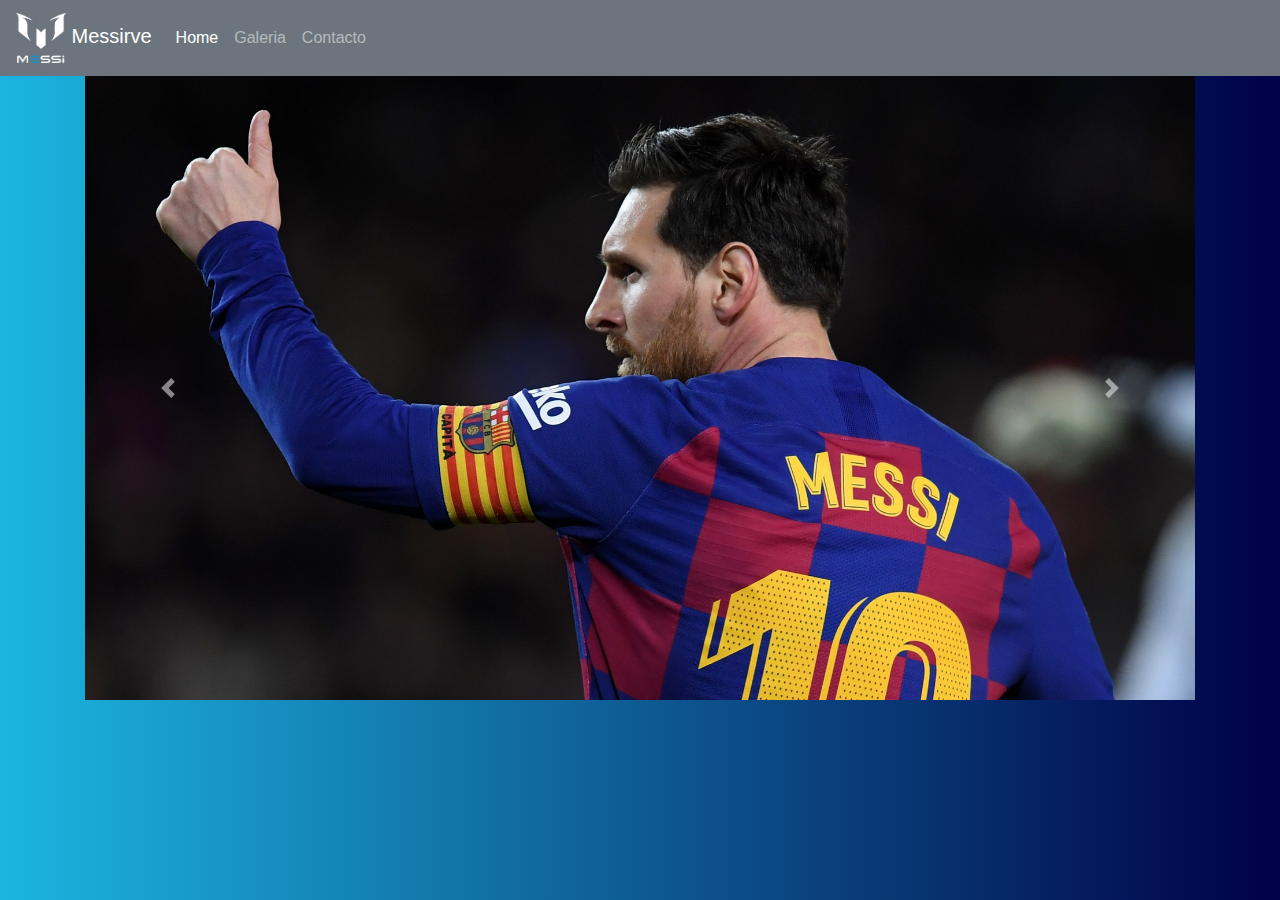
==== index.html @ 6b16f626 "weias" ====
<!DOCTYPE html>
<html lang="es">

<head>
    <meta charset="UTF-8">
    <meta name="viewport" content="width=device-width, initial-scale=1.0">
    <link rel="stylesheet" href="https://stackpath.bootstrapcdn.com/bootstrap/4.5.2/css/bootstrap.min.css"
        integrity="sha384-JcKb8q3iqJ61gNV9KGb8thSsNjpSL0n8PARn9HuZOnIxN0hoP+VmmDGMN5t9UJ0Z" crossorigin="anonymous">
    <link rel="stylesheet" href="static/css/custom.css" />
    <title>Messirve</title>
</head>

<body>

    <nav class="navbar sticky-top navbar-dark bg-secondary navbar-expand-lg">
        <a class="navbar-brand" style="color: white;" href="index.html">
            <img src="static/img/logo2.png" width="50" height="50" />
            Messirve
        </a>
        <button class="navbar-toggler" type="button" data-toggle="collapse" data-target="#navbarNav"
            aria-controls="navbarNav" aria-expanded="false" aria-label="Toggle navigation">
            <span class="navbar-toggler-icon"></span>
        </button>
        <div class="collapse navbar-collapse" id="navbarNav">
            <ul class="navbar-nav">
                <li class="nav-item">
                    <a class="nav-link active" href="index.html">Home</a>
                </li>
                <li class="nav-item">
                    <a class="nav-link" href="galeria.html">Galeria</a>
                </li>
                <li class="nav-item">
                    <a class="nav-link" href="contacto.html">Contacto</a>
                </li>
            </ul>
        </div>
    </nav>
<div class="container">
    <div class="row">
        <div class="col-sm">
    <div id="CarrouselMessi" class="carousel slide" data-ride="carousel">
        <div class="carousel-inner">
          <div class="carousel-item active">
            <img src="static/img/messi1.jpg" class="d-block w-100" alt="Messi1">
          </div>
          <div class="carousel-item">
            <img src="static/img/messi_brand.jpg"class="d-block w-100" alt="Messi2">
          </div>
          <div class="carousel-item">
            <img src="static/img/messi_enojao.jpg" class="d-block w-100" alt="Messi3">
          </div>
          <div class="carousel-item">
            <img src="static/img/messi_feliz.jpg" class="d-block w-100" alt="Messi4">
          </div>
        </div>
        <a class="carousel-control-prev" href="#CarrouselMessi" role="button" data-slide="prev">
          <span class="carousel-control-prev-icon" aria-hidden="true"></span>
          <span class="sr-only">Anterior</span>
        </a>
        <a class="carousel-control-next" href="#CarrouselMessi" role="button" data-slide="next">
          <span class="carousel-control-next-icon" aria-hidden="true"></span>
          <span class="sr-only">Siguiente</span>
        </a>
      </div>
    </div>
    </div>
</div>


</body>

<script src="https://code.jquery.com/jquery-3.5.1.slim.min.js"
    integrity="sha384-DfXdz2htPH0lsSSs5nCTpuj/zy4C+OGpamoFVy38MVBnE+IbbVYUew+OrCXaRkfj" crossorigin="anonymous">
</script>
<script src="https://cdn.jsdelivr.net/npm/popper.js@1.16.1/dist/umd/popper.min.js"
    integrity="sha384-9/reFTGAW83EW2RDu2S0VKaIzap3H66lZH81PoYlFhbGU+6BZp6G7niu735Sk7lN" crossorigin="anonymous">
</script>
<script src="https://stackpath.bootstrapcdn.com/bootstrap/4.5.2/js/bootstrap.min.js"
    integrity="sha384-B4gt1jrGC7Jh4AgTPSdUtOBvfO8shuf57BaghqFfPlYxofvL8/KUEfYiJOMMV+rV" crossorigin="anonymous">
</script>

</html>
---- static/css/custom.css ----
body{
    background: #000046;  /* fallback for old browsers */
    background: -webkit-linear-gradient(to right, #1CB5E0, #000046);  /* Chrome 10-25, Safari 5.1-6 */
    background: linear-gradient(to right, #1CB5E0, #000046); /* W3C, IE 10+/ Edge, Firefox 16+, Chrome 26+, Opera 12+, Safari 7+ */
    
}
.carousel-inner > .item {
    height: 400px;
 }
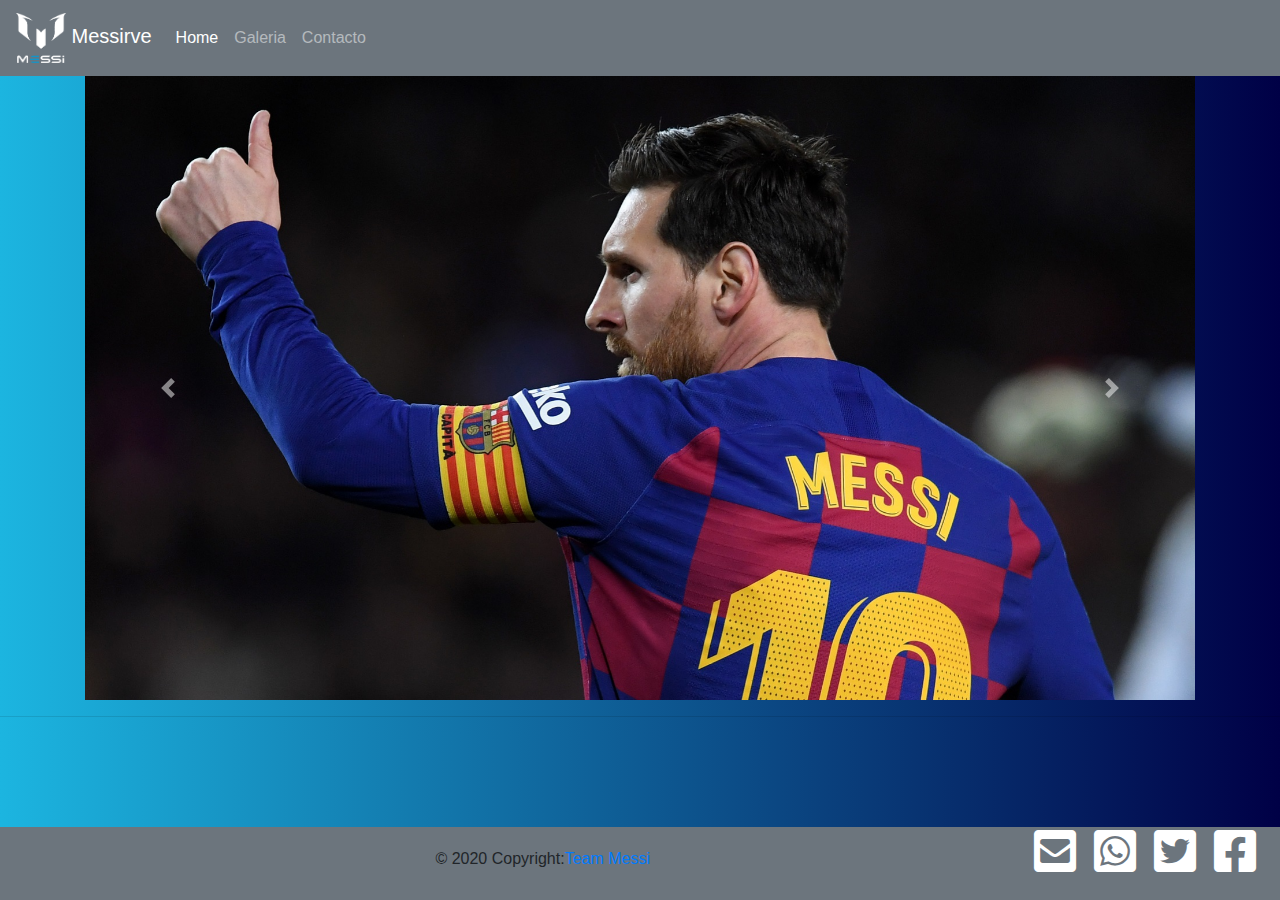
==== commit 36144de7: "footer" ====
--- a/index.html
+++ b/index.html
@@ -7,6 +7,8 @@
     <link rel="stylesheet" href="https://stackpath.bootstrapcdn.com/bootstrap/4.5.2/css/bootstrap.min.css"
         integrity="sha384-JcKb8q3iqJ61gNV9KGb8thSsNjpSL0n8PARn9HuZOnIxN0hoP+VmmDGMN5t9UJ0Z" crossorigin="anonymous">
     <link rel="stylesheet" href="static/css/custom.css" />
+    <link rel="stylesheet" href="static/css/all.css">
+    <link rel="stylesheet" href="static/css/brands.css">
     <title>Messirve</title>
 </head>
 
@@ -66,6 +68,24 @@
     </div>
 </div>
 
+<hr>
+
+<footer class="fixed-bottom bg-secondary">
+    <div class="container-fluid">
+    <div class="center-block d-flex flex-row-reverse">
+        <br/>
+            <a href="https://www.facebook.com" target="_blank" style="color: white;"><i class="fab fa-facebook-square fa-3x fa-fw"></i></a>
+            <a href="https://twitter.com" target="_blank" style="color: white;"><i class="fab fa-twitter-square fa-3x fa-fw"></i></a>
+            <a href="https://whatsapp.com" target="_blank" style="color: white;"><i class="fab fa-whatsapp-square fa-3x fa-fw"></i></a>
+            <a href="mailto:messirve-team@gmail.com" target="_blank" style="color: white;"><i class="fa fa-envelope-square fa-3x fa-fw"></i></a>
+            <div class="d-flex justify-content-center" style="padding-right: 30%; padding-top: 20px;">© 2020 Copyright: 
+                <a href="https://github.com/nicolassduoc/messirve" target="_blank"> Team Messi</a>
+              </div>
+
+</div>
+</div>
+<br>
+</footer>
 
 </body>
 
--- a/static/css/custom.css
+++ b/static/css/custom.css
@@ -6,4 +6,50 @@
 }
 .carousel-inner > .item {
     height: 400px;
- }+ }
+
+section {
+    padding-top: 3%;
+    padding-bottom: 3%;
+}
+
+form {
+    border: 1px solid black;
+    border-radius: 2%;
+    margin: auto;
+    padding: 20px;
+    width: 500px;
+    text-align: center;
+    background-image: url(../img/campnou.jpg);
+ }
+
+ form h4 {
+     color: white;
+ }
+
+ form .input {
+     width: 100%;
+     margin-bottom: 30px;
+     box-sizing: border-box;
+     height: 35px;
+     border: 1px solid black;
+     outline: none;
+     font-size: 20px;
+ }
+
+form textarea {
+    width: 100%;
+    outline: none;
+    border: 1px solid black;
+    font-size: 15px;
+    height: 100px;
+    min-height: 100px;
+    max-height: 100px;
+}
+
+ .submit {
+     width: 100px;
+     height: 40px;
+     background: rgb(63,94,251);
+    background: radial-gradient(circle, rgba(63,94,251,1) 0%, rgba(129,252,70,1) 100%);
+ }
--- a/static/css/brands.css
+++ b/static/css/brands.css
@@ -0,0 +1,15 @@
+/*!
+ * Font Awesome Free 5.14.0 by @fontawesome - https://fontawesome.com
+ * License - https://fontawesome.com/license/free (Icons: CC BY 4.0, Fonts: SIL OFL 1.1, Code: MIT License)
+ */
+@font-face {
+  font-family: 'Font Awesome 5 Brands';
+  font-style: normal;
+  font-weight: 400;
+  font-display: block;
+  src: url("../webfonts/fa-brands-400.eot");
+  src: url("../webfonts/fa-brands-400.eot?#iefix") format("embedded-opentype"), url("../webfonts/fa-brands-400.woff2") format("woff2"), url("../webfonts/fa-brands-400.woff") format("woff"), url("../webfonts/fa-brands-400.ttf") format("truetype"), url("../webfonts/fa-brands-400.svg#fontawesome") format("svg"); }
+
+.fab {
+  font-family: 'Font Awesome 5 Brands';
+  font-weight: 400; }
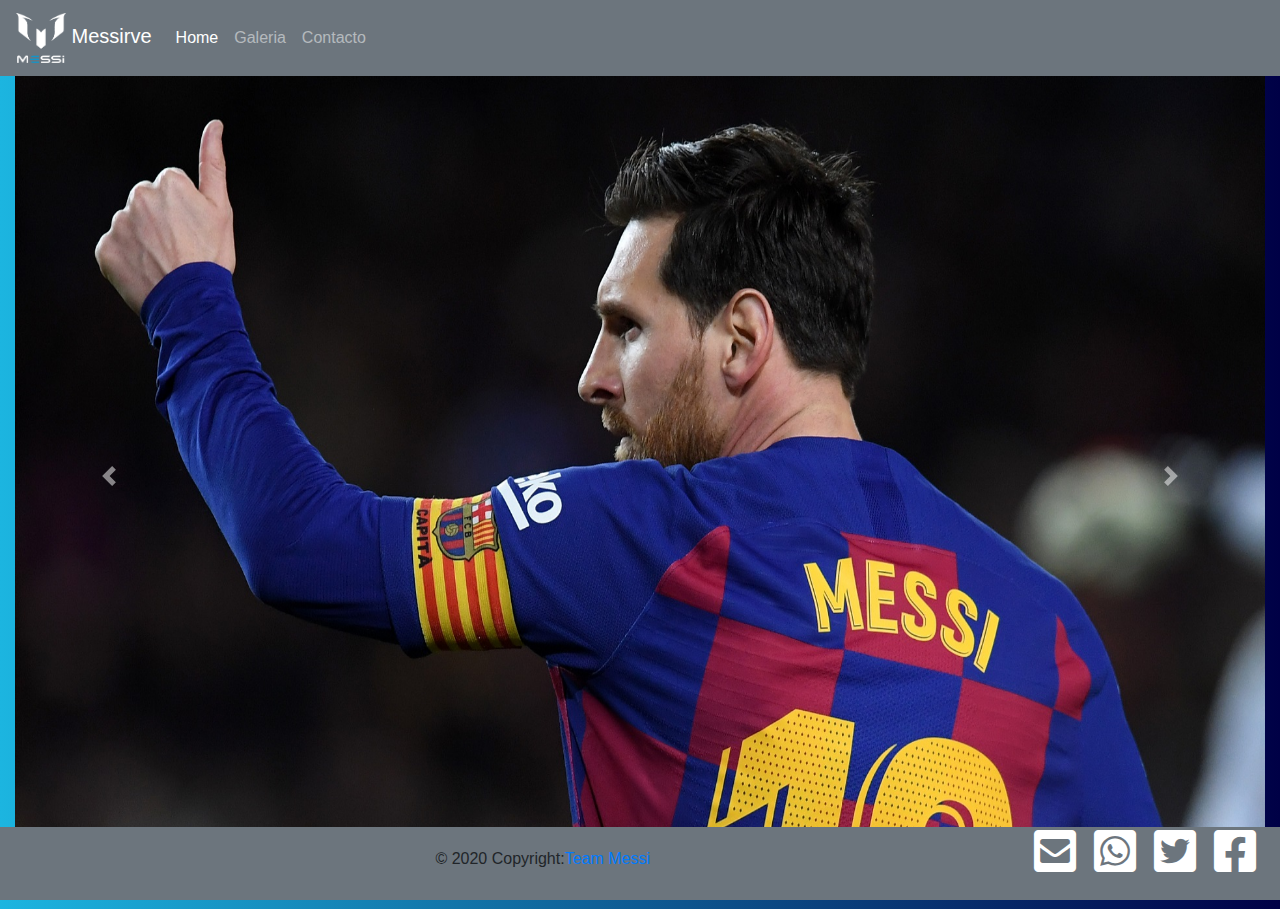
==== commit 42fb6cff: "galeria y fix al carrusel" ====
--- a/index.html
+++ b/index.html
@@ -37,22 +37,22 @@
             </ul>
         </div>
     </nav>
-<div class="container">
+<div class="container-fluid">
     <div class="row">
         <div class="col-sm">
     <div id="CarrouselMessi" class="carousel slide" data-ride="carousel">
         <div class="carousel-inner">
           <div class="carousel-item active">
-            <img src="static/img/messi1.jpg" class="d-block w-100" alt="Messi1">
+            <img src="static/img/messi1.jpg" class="d-block w-100 imgcarousel" alt="Messi1">
           </div>
           <div class="carousel-item">
-            <img src="static/img/messi_brand.jpg"class="d-block w-100" alt="Messi2">
+            <img src="static/img/messi_brand.jpg"class="d-block w-100 imgcarousel" alt="Messi2">
           </div>
           <div class="carousel-item">
-            <img src="static/img/messi_enojao.jpg" class="d-block w-100" alt="Messi3">
+            <img src="static/img/messi_enojao.jpg" class="d-block w-100 imgcarousel" alt="Messi3">
           </div>
           <div class="carousel-item">
-            <img src="static/img/messi_feliz.jpg" class="d-block w-100" alt="Messi4">
+            <img src="static/img/messi_feliz.jpg" class="d-block w-100 imgcarousel" alt="Messi4">
           </div>
         </div>
         <a class="carousel-control-prev" href="#CarrouselMessi" role="button" data-slide="prev">
--- a/static/css/custom.css
+++ b/static/css/custom.css
@@ -53,3 +53,16 @@
      background: rgb(63,94,251);
     background: radial-gradient(circle, rgba(63,94,251,1) 0%, rgba(129,252,70,1) 100%);
  }
+
+ label{
+     color: red;
+ }
+
+ figcaption.figure-caption{
+     color: white;
+     text-align: center;
+ }
+ .imgcarousel{
+     width: 600px;
+     height: 800px;
+ }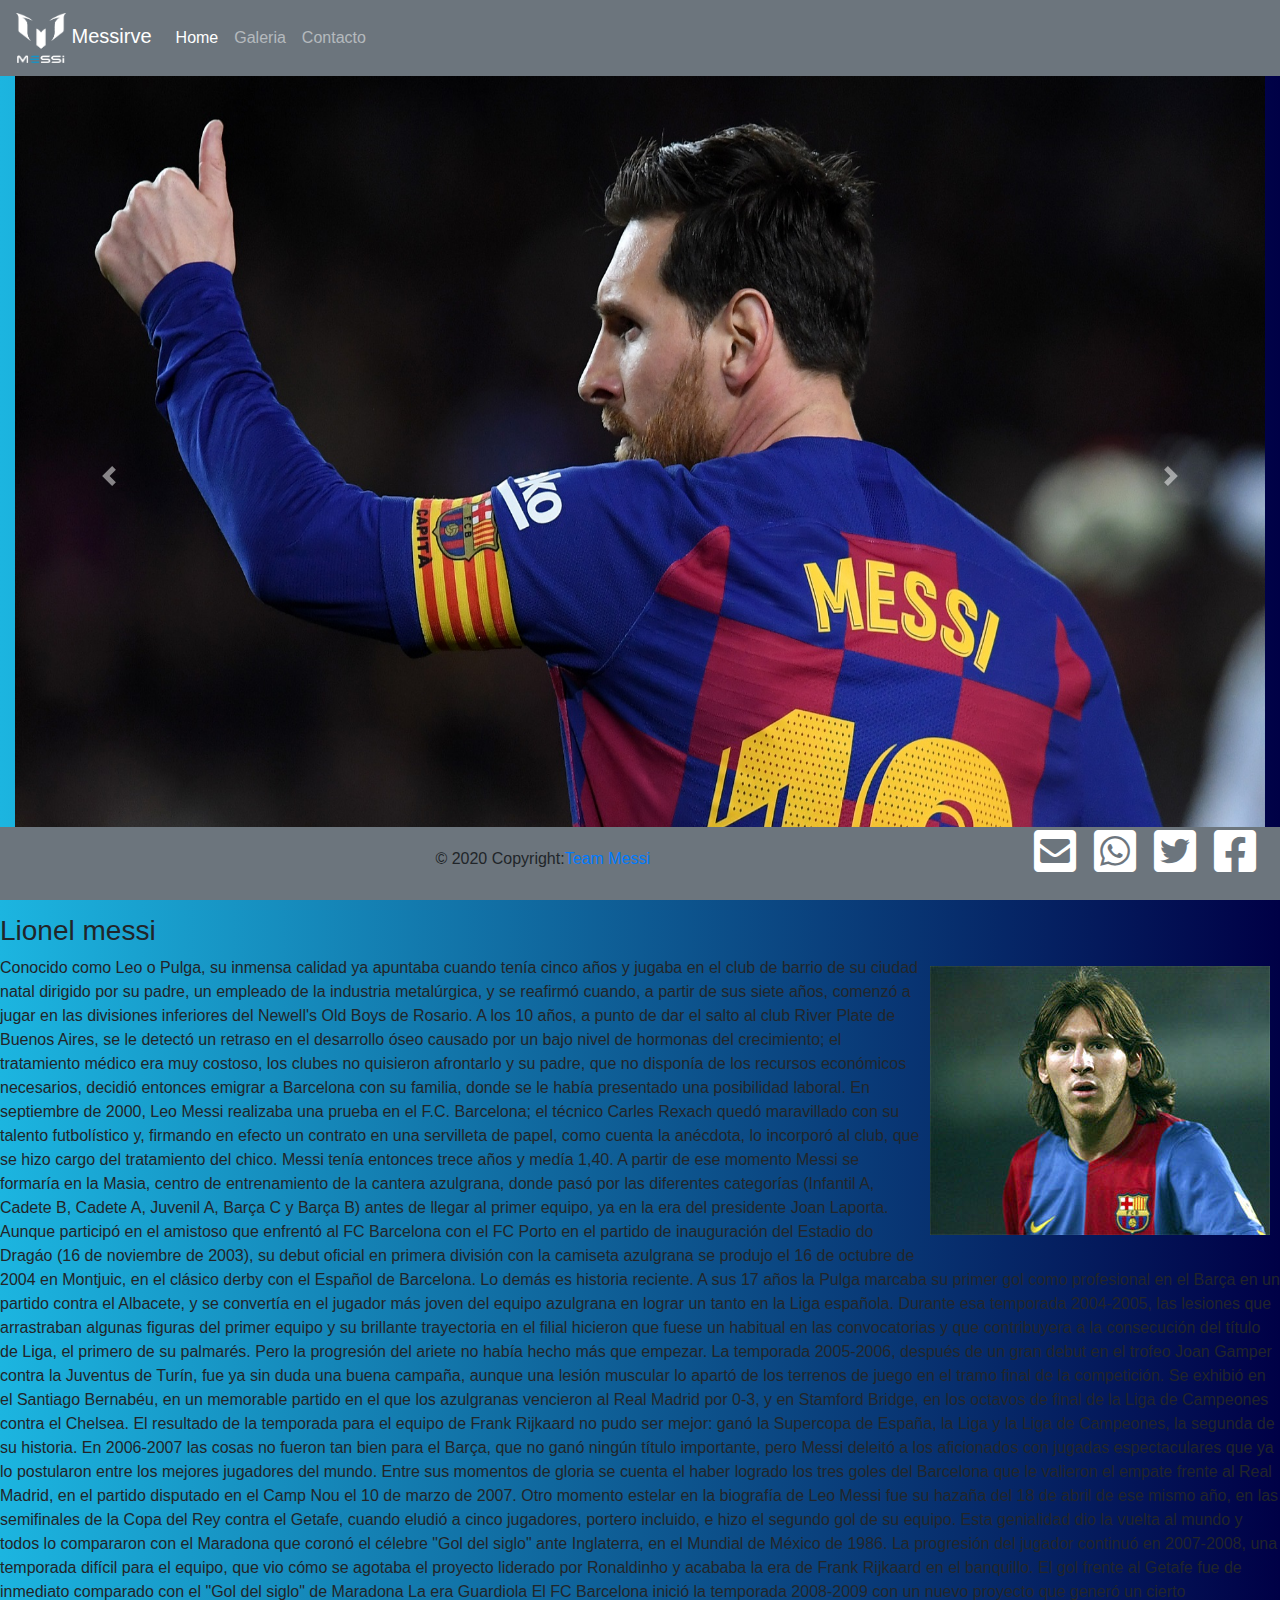
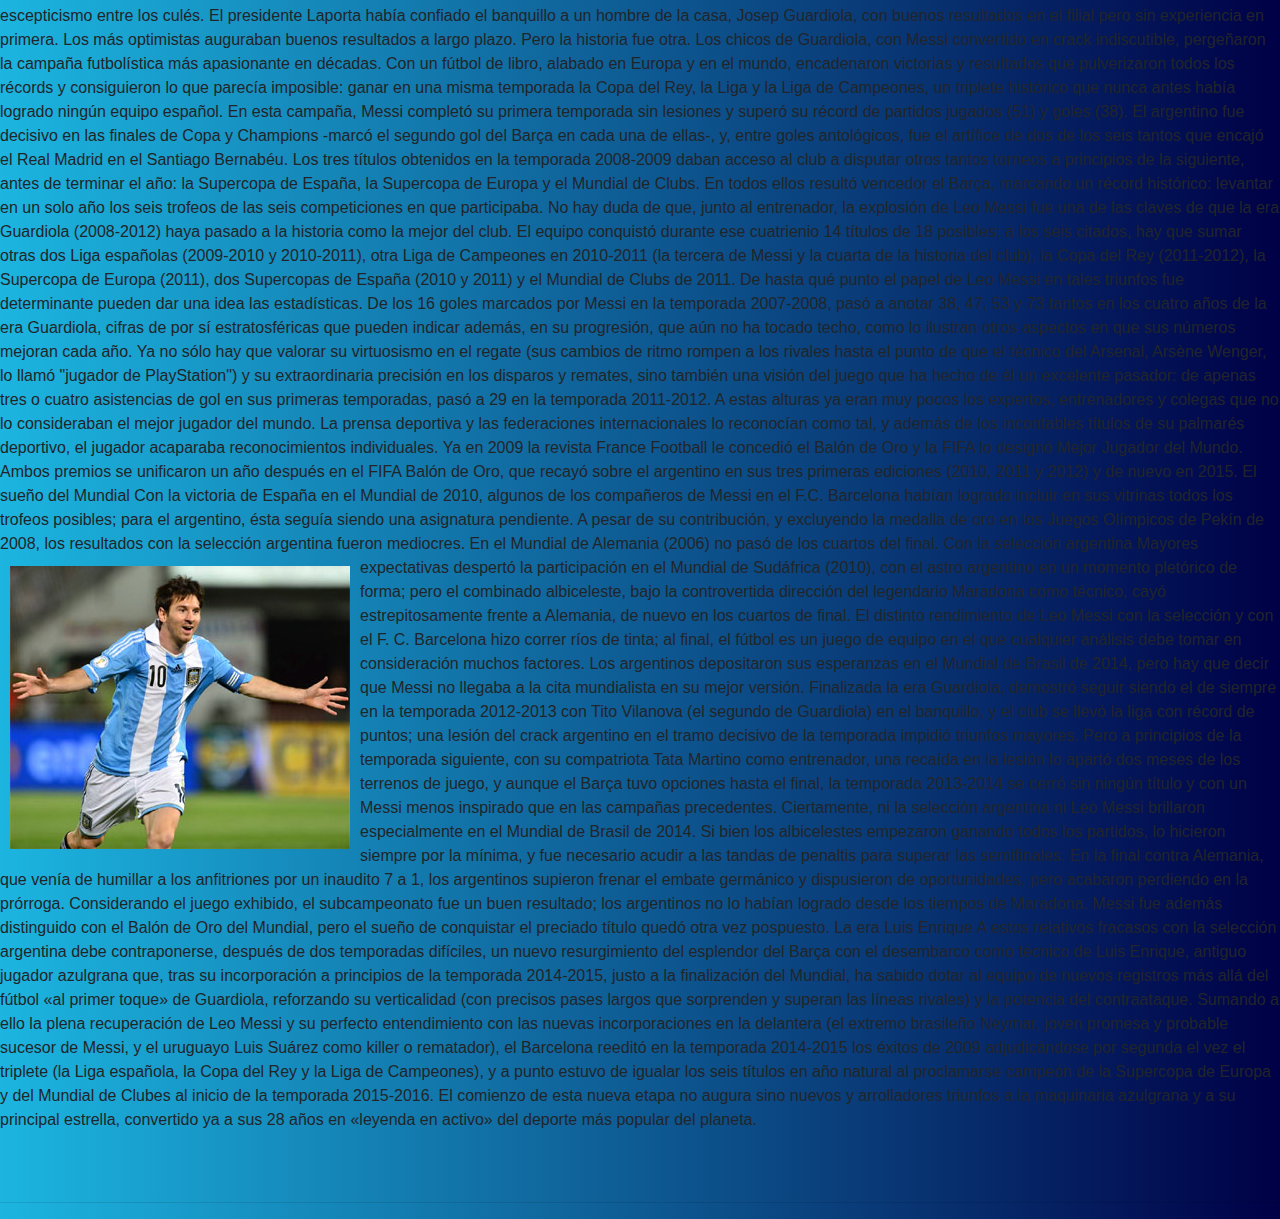
==== commit af9ecb31: "Update index.html" ====
--- a/index.html
+++ b/index.html
@@ -68,6 +68,60 @@
     </div>
 </div>
 
+<section class="bio">
+    <h3>Lionel messi</h3>
+    <p><img src="static/img/biografia.jpg" style="float: right; margin: 10px;">Conocido como Leo o Pulga, su inmensa calidad ya apuntaba cuando tenía cinco años y jugaba en el club de barrio de su ciudad natal dirigido por su padre, un empleado de la industria metalúrgica, y se reafirmó cuando, a partir de sus siete años, comenzó a jugar en las divisiones inferiores del Newell's Old Boys de Rosario.
+
+        A los 10 años, a punto de dar el salto al club River Plate de Buenos Aires, se le detectó un retraso en el desarrollo óseo causado por un bajo nivel de hormonas del crecimiento; el tratamiento médico era muy costoso, los clubes no quisieron afrontarlo y su padre, que no disponía de los recursos económicos necesarios, decidió entonces emigrar a Barcelona con su familia, donde se le había presentado una posibilidad laboral. En septiembre de 2000, Leo Messi realizaba una prueba en el F.C. Barcelona; el técnico Carles Rexach quedó maravillado con su talento futbolístico y, firmando en efecto un contrato en una servilleta de papel, como cuenta la anécdota, lo incorporó al club, que se hizo cargo del tratamiento del chico. Messi tenía entonces trece años y medía 1,40.
+        
+        A partir de ese momento Messi se formaría en la Masia, centro de entrenamiento de la cantera azulgrana, donde pasó por las diferentes categorías (Infantil A, Cadete B, Cadete A, Juvenil A, Barça C y Barça B) antes de llegar al primer equipo, ya en la era del presidente Joan Laporta. Aunque participó en el amistoso que enfrentó al FC Barcelona con el FC Porto en el partido de inauguración del Estadio do Dragáo (16 de noviembre de 2003), su debut oficial en primera división con la camiseta azulgrana se produjo el 16 de octubre de 2004 en Montjuic, en el clásico derby con el Español de Barcelona.
+        
+        
+        
+        Lo demás es historia reciente. A sus 17 años la Pulga marcaba su primer gol como profesional en el Barça en un partido contra el Albacete, y se convertía en el jugador más joven del equipo azulgrana en lograr un tanto en la Liga española. Durante esa temporada 2004-2005, las lesiones que arrastraban algunas figuras del primer equipo y su brillante trayectoria en el filial hicieron que fuese un habitual en las convocatorias y que contribuyera a la consecución del título de Liga, el primero de su palmarés.
+        
+        Pero la progresión del ariete no había hecho más que empezar. La temporada 2005-2006, después de un gran debut en el trofeo Joan Gamper contra la Juventus de Turín, fue ya sin duda una buena campaña, aunque una lesión muscular lo apartó de los terrenos de juego en el tramo final de la competición. Se exhibió en el Santiago Bernabéu, en un memorable partido en el que los azulgranas vencieron al Real Madrid por 0-3, y en Stamford Bridge, en los octavos de final de la Liga de Campeones contra el Chelsea. El resultado de la temporada para el equipo de Frank Rijkaard no pudo ser mejor: ganó la Supercopa de España, la Liga y la Liga de Campeones, la segunda de su historia.
+        
+        En 2006-2007 las cosas no fueron tan bien para el Barça, que no ganó ningún título importante, pero Messi deleitó a los aficionados con jugadas espectaculares que ya lo postularon entre los mejores jugadores del mundo. Entre sus momentos de gloria se cuenta el haber logrado los tres goles del Barcelona que le valieron el empate frente al Real Madrid, en el partido disputado en el Camp Nou el 10 de marzo de 2007.
+        
+        Otro momento estelar en la biografía de Leo Messi fue su hazaña del 18 de abril de ese mismo año, en las semifinales de la Copa del Rey contra el Getafe, cuando eludió a cinco jugadores, portero incluido, e hizo el segundo gol de su equipo. Esta genialidad dio la vuelta al mundo y todos lo compararon con el Maradona que coronó el célebre "Gol del siglo" ante Inglaterra, en el Mundial de México de 1986. La progresión del jugador continuó en 2007-2008, una temporada difícil para el equipo, que vio cómo se agotaba el proyecto liderado por Ronaldinho y acababa la era de Frank Rijkaard en el banquillo.
+        
+        El gol frente al Getafe fue de inmediato comparado con el "Gol del siglo" de Maradona
+        
+        La era Guardiola
+        
+        El FC Barcelona inició la temporada 2008-2009 con un nuevo proyecto que generó un cierto escepticismo entre los culés. El presidente Laporta había confiado el banquillo a un hombre de la casa, Josep Guardiola, con buenos resultados en el filial pero sin experiencia en primera. Los más optimistas auguraban buenos resultados a largo plazo. Pero la historia fue otra. Los chicos de Guardiola, con Messi convertido en crack indiscutible, pergeñaron la campaña futbolística más apasionante en décadas. Con un fútbol de libro, alabado en Europa y en el mundo, encadenaron victorias y resultados que pulverizaron todos los récords y consiguieron lo que parecía imposible: ganar en una misma temporada la Copa del Rey, la Liga y la Liga de Campeones, un triplete histórico que nunca antes había logrado ningún equipo español.
+        
+        En esta campaña, Messi completó su primera temporada sin lesiones y superó su récord de partidos jugados (51) y goles (38). El argentino fue decisivo en las finales de Copa y Champions -marcó el segundo gol del Barça en cada una de ellas-, y, entre goles antológicos, fue el artífice de dos de los seis tantos que encajó el Real Madrid en el Santiago Bernabéu.
+        
+        Los tres títulos obtenidos en la temporada 2008-2009 daban acceso al club a disputar otros tantos torneos a principios de la siguiente, antes de terminar el año: la Supercopa de España, la Supercopa de Europa y el Mundial de Clubs. En todos ellos resultó vencedor el Barça, marcando un récord histórico: levantar en un solo año los seis trofeos de las seis competiciones en que participaba. No hay duda de que, junto al entrenador, la explosión de Leo Messi fue una de las claves de que la era Guardiola (2008-2012) haya pasado a la historia como la mejor del club. El equipo conquistó durante ese cuatrienio 14 títulos de 18 posibles: a los seis citados, hay que sumar otras dos Liga españolas (2009-2010 y 2010-2011), otra Liga de Campeones en 2010-2011 (la tercera de Messi y la cuarta de la historia del club), la Copa del Rey (2011-2012), la Supercopa de Europa (2011), dos Supercopas de España (2010 y 2011) y el Mundial de Clubs de 2011.
+        
+        De hasta qué punto el papel de Leo Messi en tales triunfos fue determinante pueden dar una idea las estadísticas. De los 16 goles marcados por Messi en la temporada 2007-2008, pasó a anotar 38, 47, 53 y 73 tantos en los cuatro años de la era Guardiola, cifras de por sí estratosféricas que pueden indicar además, en su progresión, que aún no ha tocado techo, como lo ilustran otros aspectos en que sus números mejoran cada año. Ya no sólo hay que valorar su virtuosismo en el regate (sus cambios de ritmo rompen a los rivales hasta el punto de que el técnico del Arsenal, Arsène Wenger, lo llamó "jugador de PlayStation") y su extraordinaria precisión en los disparos y remates, sino también una visión del juego que ha hecho de él un excelente pasador: de apenas tres o cuatro asistencias de gol en sus primeras temporadas, pasó a 29 en la temporada 2011-2012.
+        
+        A estas alturas ya eran muy pocos los expertos, entrenadores y colegas que no lo consideraban el mejor jugador del mundo. La prensa deportiva y las federaciones internacionales lo reconocían como tal, y además de los incontables títulos de su palmarés deportivo, el jugador acaparaba reconocimientos individuales. Ya en 2009 la revista France Football le concedió el Balón de Oro y la FIFA lo designó Mejor Jugador del Mundo. Ambos premios se unificaron un año después en el FIFA Balón de Oro, que recayó sobre el argentino en sus tres primeras ediciones (2010, 2011 y 2012) y de nuevo en 2015.
+        
+        El sueño del Mundial
+        
+        Con la victoria de España en el Mundial de 2010, algunos de los compañeros de Messi en el F.C. Barcelona habían logrado incluir en sus vitrinas todos los trofeos posibles; para el argentino, ésta seguía siendo una asignatura pendiente. A pesar de su contribución, y excluyendo la medalla de oro en los Juegos Olímpicos de Pekín de 2008, los resultados con la selección argentina fueron mediocres. En el Mundial de Alemania (2006) no pasó de los cuartos del final.
+        
+        <img src="static/img/biografia3.jpg" style="float: left; margin: 10px;">
+        Con la selección argentina
+        
+        Mayores expectativas despertó la participación en el Mundial de Sudáfrica (2010), con el astro argentino en un momento pletórico de forma; pero el combinado albiceleste, bajo la controvertida dirección del legendario Maradona como técnico, cayó estrepitosamente frente a Alemania, de nuevo en los cuartos de final. El distinto rendimiento de Leo Messi con la selección y con el F. C. Barcelona hizo correr ríos de tinta; al final, el fútbol es un juego de equipo en el que cualquier análisis debe tomar en consideración muchos factores.
+        
+        Los argentinos depositaron sus esperanzas en el Mundial de Brasil de 2014, pero hay que decir que Messi no llegaba a la cita mundialista en su mejor versión. Finalizada la era Guardiola, demostró seguir siendo el de siempre en la temporada 2012-2013 con Tito Vilanova (el segundo de Guardiola) en el banquillo, y el club se llevó la liga con récord de puntos; una lesión del crack argentino en el tramo decisivo de la temporada impidió triunfos mayores. Pero a principios de la temporada siguiente, con su compatriota Tata Martino como entrenador, una recaída en la lesión lo apartó dos meses de los terrenos de juego, y aunque el Barça tuvo opciones hasta el final, la temporada 2013-2014 se cerró sin ningún título y con un Messi menos inspirado que en las campañas precedentes.
+        
+        Ciertamente, ni la selección argentina ni Leo Messi brillaron especialmente en el Mundial de Brasil de 2014. Si bien los albicelestes empezaron ganando todos los partidos, lo hicieron siempre por la mínima, y fue necesario acudir a las tandas de penaltis para superar las semifinales. En la final contra Alemania, que venía de humillar a los anfitriones por un inaudito 7 a 1, los argentinos supieron frenar el embate germánico y dispusieron de oportunidades, pero acabaron perdiendo en la prórroga. Considerando el juego exhibido, el subcampeonato fue un buen resultado; los argentinos no lo habían logrado desde los tiempos de Maradona. Messi fue además distinguido con el Balón de Oro del Mundial, pero el sueño de conquistar el preciado título quedó otra vez pospuesto.
+        
+        La era Luis Enrique
+        
+        A estos relativos fracasos con la selección argentina debe contraponerse, después de dos temporadas difíciles, un nuevo resurgimiento del esplendor del Barça con el desembarco como técnico de Luis Enrique, antiguo jugador azulgrana que, tras su incorporación a principios de la temporada 2014-2015, justo a la finalización del Mundial, ha sabido dotar al equipo de nuevos registros más allá del fútbol «al primer toque» de Guardiola, reforzando su verticalidad (con precisos pases largos que sorprenden y superan las líneas rivales) y la potencia del contraataque.
+        
+        Sumando a ello la plena recuperación de Leo Messi y su perfecto entendimiento con las nuevas incorporaciones en la delantera (el extremo brasileño Neymar, joven promesa y probable sucesor de Messi, y el uruguayo Luis Suárez como killer o rematador), el Barcelona reeditó en la temporada 2014-2015 los éxitos de 2009 adjudicándose por segunda el vez el triplete (la Liga española, la Copa del Rey y la Liga de Campeones), y a punto estuvo de igualar los seis títulos en año natural al proclamarse campeón de la Supercopa de Europa y del Mundial de Clubes al inicio de la temporada 2015-2016. El comienzo de esta nueva etapa no augura sino nuevos y arrolladores triunfos a la maquinaria azulgrana y a su principal estrella, convertido ya a sus 28 años en «leyenda en activo» del deporte más popular del planeta.</p>
+</section>
+ 
+    
+
 <hr>
 
 <footer class="fixed-bottom bg-secondary">
@@ -99,4 +153,4 @@
     integrity="sha384-B4gt1jrGC7Jh4AgTPSdUtOBvfO8shuf57BaghqFfPlYxofvL8/KUEfYiJOMMV+rV" crossorigin="anonymous">
 </script>
 
-</html>+</html>
